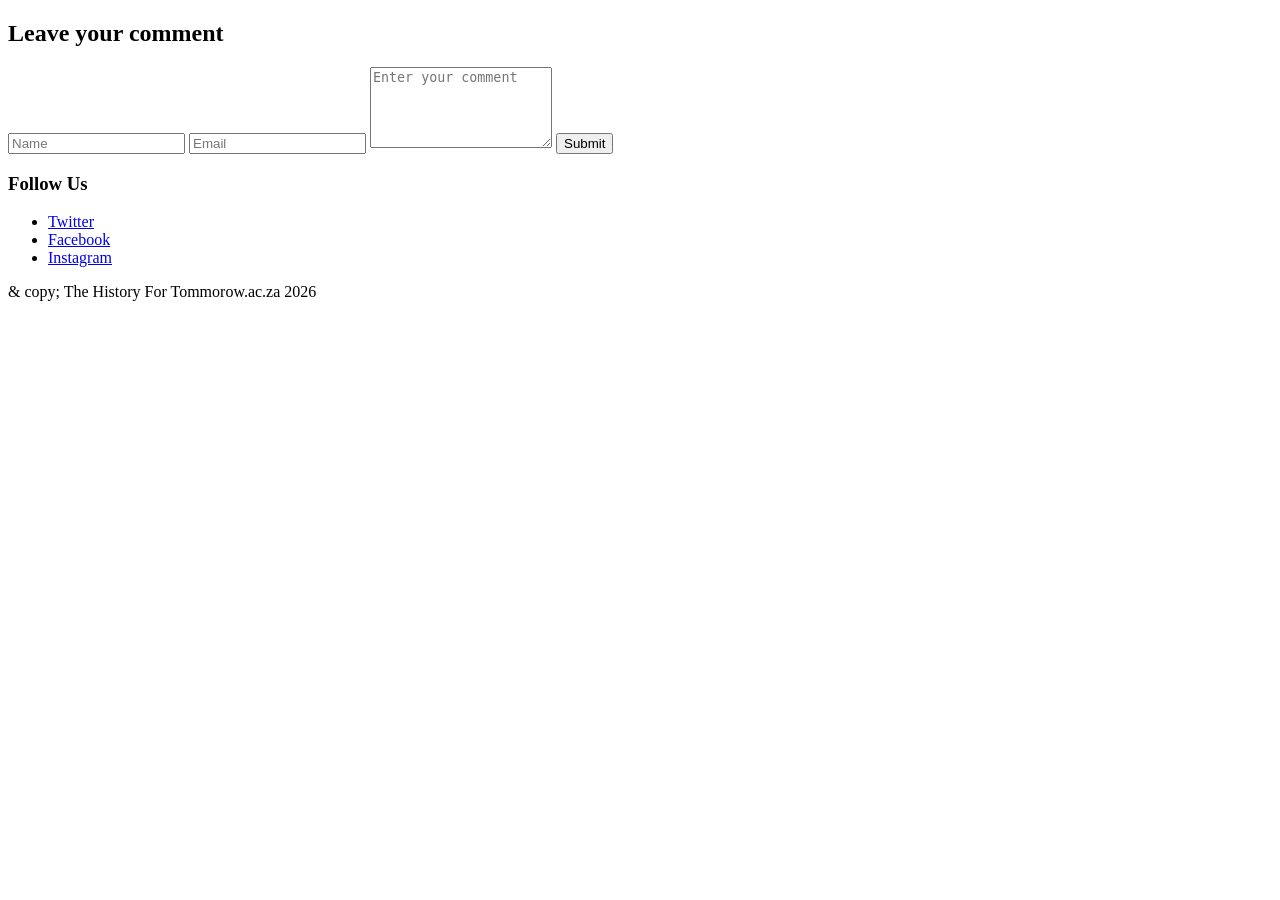
==== contact.html @ 468218f6 "First commit" ====
<!DOCTYPE html>
<html lang="en">
<head>
   <meta charset="UTF-8">
   <meta name="viewport" content="width=device-width, initial-scale=1.0">
   <title>Contacts</title>

</head>
<body>
   <div class="main-content">
       <div class="container">
           <h2>Leave your comment</h2>
           <input type="text" placeholder="Name">
           <input type="email" placeholder="Email">
           <textarea rows="5" placeholder="Enter your comment"></textarea>
           <button>Submit</button>
       </div>
   </div>

   <footer>
       <div class="footer-content">
           <h3>Follow Us</h3>
           <ul class="social-links">
               <li><a href="#">Twitter</a></li>
               <li><a href="#">Facebook</a></li>
               <li><a href="#">Instagram</a></li>
           </ul>
       </div>

       <div class="bottom-bar">
           <p>& copy; The History For Tommorow.ac.za 2026</p>
       </div>
   </footer>
</body>
</html>
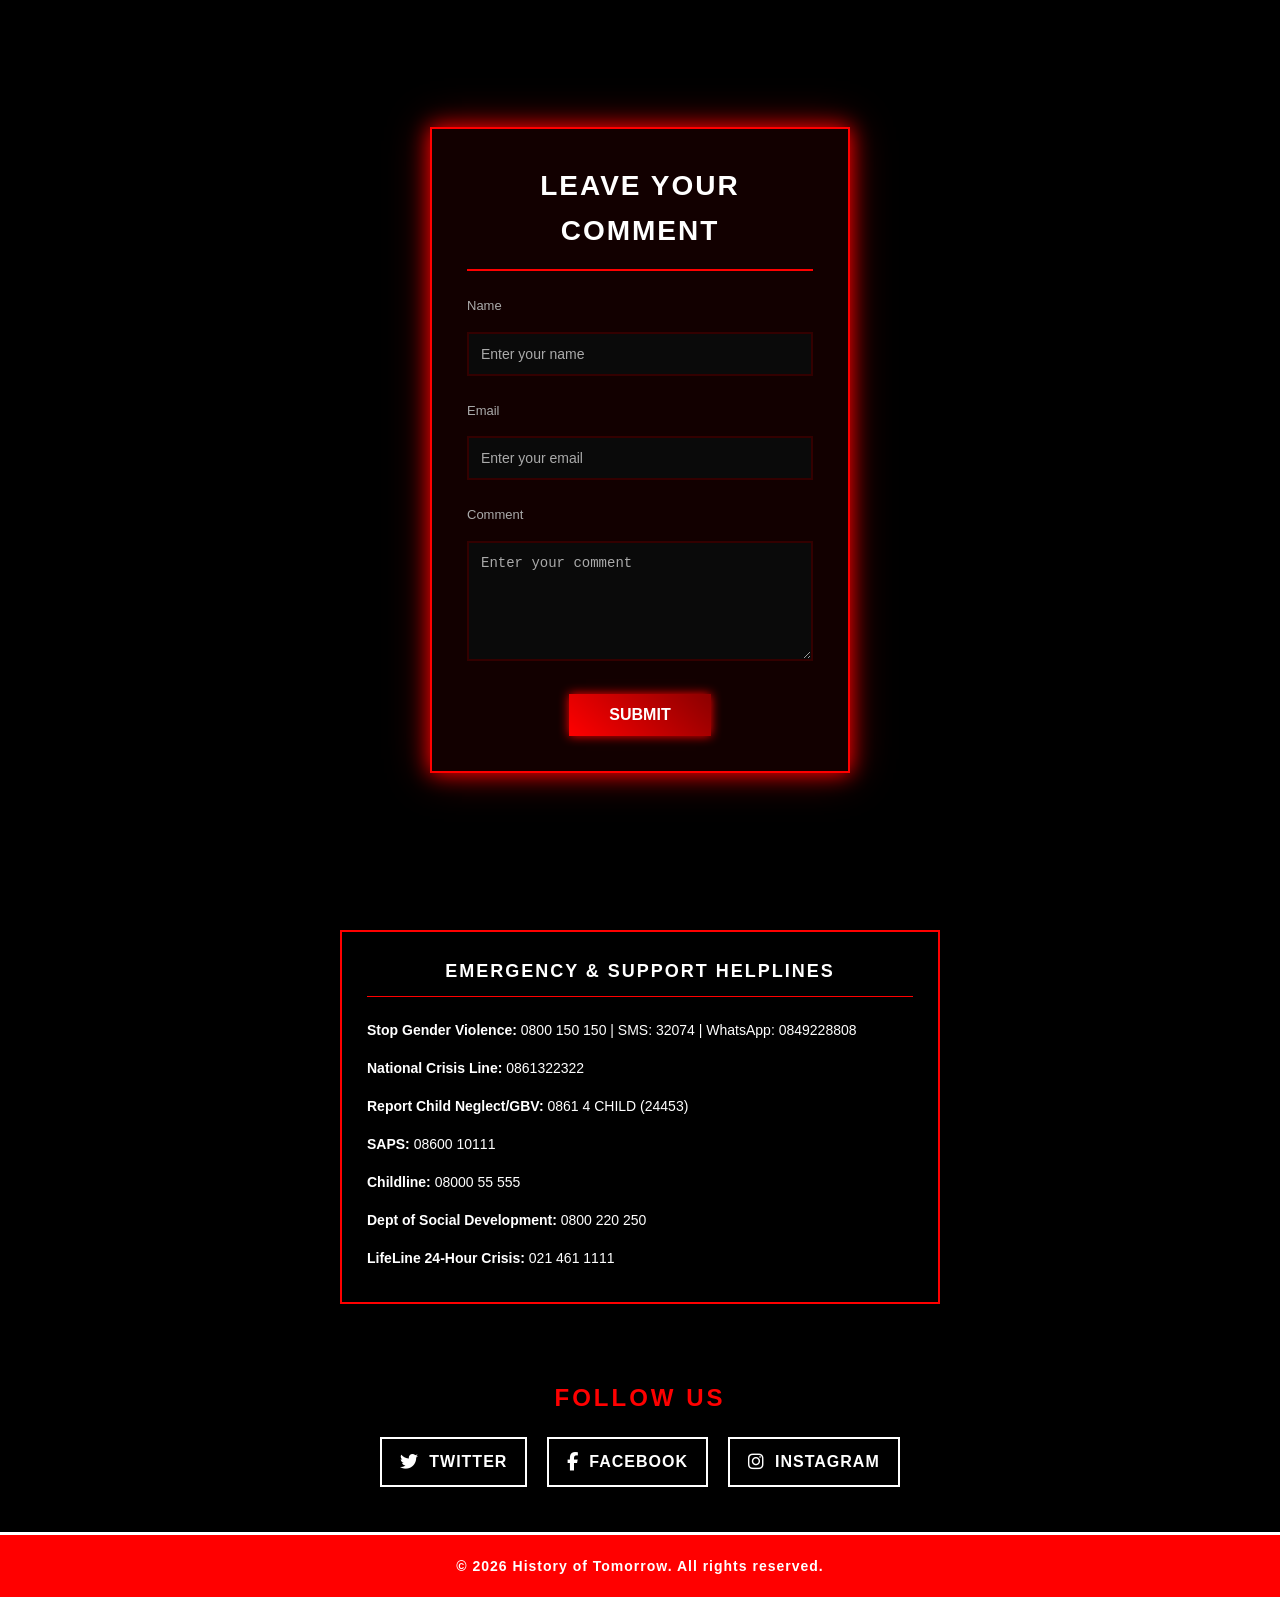
==== commit 8602b1cb: "Update website" ====
--- a/contact.html
+++ b/contact.html
@@ -4,32 +4,78 @@
    <meta charset="UTF-8">
    <meta name="viewport" content="width=device-width, initial-scale=1.0">
    <title>Contacts</title>
+ <link rel="stylesheet" href="style.css">
 
 </head>
 <body>
+   <body>
+
+   
+   
+   
+   
+   
+   
+   
+   
+   
+   
+   
+    <link rel="stylesheet" href="https://cdnjs.cloudflare.com/ajax/libs/font-awesome/6.5.0/css/all.min.css"> 
    <div class="main-content">
        <div class="container">
            <h2>Leave your comment</h2>
-           <input type="text" placeholder="Name">
-           <input type="email" placeholder="Email">
-           <textarea rows="5" placeholder="Enter your comment"></textarea>
-           <button>Submit</button>
+           <form>
+
+    <label>Name</label>
+    <input type="text" placeholder="Enter your name">
+
+    <label>Email</label>
+    <input type="email" placeholder="Enter your email">
+
+    <label>Comment</label>
+    <textarea placeholder="Enter your comment"></textarea>
+
+    <button type="submit">Submit</button>
+
+</form>
        </div>
-   </div>
+   </div> 
+
+   <!-- Crisis Helplines Section -->
+           <div class="helplines">
+               <h4>Emergency & Support Helplines</h4>
+               <ul>
+                   <li><strong>Stop Gender Violence:</strong> 0800 150 150 | SMS: 32074 | WhatsApp: 0849228808</li>
+                   <li><strong>National Crisis Line:</strong> 0861322322</li>
+                   <li><strong>Report Child Neglect/GBV:</strong> 0861 4 CHILD (24453)</li>
+                   <li><strong>SAPS:</strong> 08600 10111</li>
+                   <li><strong>Childline:</strong> 08000 55 555</li>
+                   <li><strong>Dept of Social Development:</strong> 0800 220 250</li>
+                   <li><strong>LifeLine 24-Hour Crisis:</strong> 021 461 1111</li>
+               </ul>
+           </div>
+    
+   </footer>
 
    <footer>
        <div class="footer-content">
            <h3>Follow Us</h3>
-           <ul class="social-links">
-               <li><a href="#">Twitter</a></li>
-               <li><a href="#">Facebook</a></li>
-               <li><a href="#">Instagram</a></li>
-           </ul>
+          <ul class="social-links">
+    <li><a href="#"><i class="fab fa-twitter"></i> Twitter</a></li>
+    <li><a href="#"><i class="fab fa-facebook-f"></i> Facebook</a></li>
+    <li><a href="#"><i class="fab fa-instagram"></i> Instagram</a></li>
+</ul>
        </div>
 
        <div class="bottom-bar">
-           <p>& copy; The History For Tommorow.ac.za 2026</p>
+           <p>© 2026 History of Tomorrow. All rights reserved.</p>
        </div>
    </footer>
 </body>
+
+
+
+
+
 </html>
--- a/style.css
+++ b/style.css
@@ -0,0 +1,863 @@
+ * {
+
+   margin: 0;
+   padding: 0;
+   box-sizing: border-box;
+}
+
+body {
+   font-family: 'Open Sans', sans-serif;
+   color:red;
+   line-height: 1.6;
+}
+
+h1, h2, h3 {
+   font-family: 'Montserrat', sans-serif;
+   font-weight: 700;
+}
+/* Navigation */
+
+nav {
+   display: flex;
+   justify-content: space-between;
+   align-items: center;
+   padding: 20px 60px;
+   position: fixed;
+   width: 100%;
+   top: 0;
+   z-index: 1000;
+   transition: all 0.3s ease;
+   background: transparent;
+}
+
+nav.scrolled {
+   background-color: white;
+   box-shadow: 0 2px 10px black;
+   padding: 15px 60px;
+}
+
+nav.scrolled .logo-text,
+nav.scrolled ul li a {
+   color: black;
+}
+
+.logo {
+   display: flex;
+   align-items: center;
+   gap: 12px;
+}
+
+.logo-icon {
+   width: 45px;
+   height: 45px;
+   background: red;
+   border-radius: 50%;
+   display: flex;
+   align-items: center;
+   justify-content: center;
+   color: white;
+   font-size: 20px;
+}
+
+.logo-text {
+   color: white;
+   font-weight: 700;
+   font-size: 22px;
+}
+
+.logo-text span {
+   color:red;
+}
+
+nav ul {
+   display: flex;
+   list-style: none;
+   gap: 35px;
+}
+
+nav ul li a {
+   text-decoration: none;
+   color:red;
+   font-weight: 600;
+   font-size: 14px;
+   text-transform: uppercase;
+   letter-spacing: 1px;
+   transition: color 0.3s ease;
+}
+
+nav ul li a:hover {
+   color:red;
+}
+
+/* Hero Section */
+
+.hero {
+   height: 100vh;
+   background: linear-gradient(135deg, rgba(1, 3, 4, 0.9) 0%, rgba(107, 48, 42, 0.8) 100%), 
+               url(images/WhatsApp\ Image\ 2026-03-13\ at\ 19.49.07\ \(2\)\ -\ Copy.jpeg) center/cover;
+   display: flex;
+   justify-content: center;
+   align-items: center;
+   text-align: center;
+   color: white;
+   position: relative;
+}
+
+.hero-content {
+   max-width: 800px;
+   padding: 0 30px;
+}
+
+.hero-content {
+   max-width: 800px;
+   padding: 0 30px;
+}
+
+
+@keyframes pulse {
+   0% { transform: scale(1); }
+   50% { transform: scale(1.05); }
+   100% { transform: scale(1); }
+}
+
+.hero h1 {
+   font-size: 56px;
+   font-weight: 700;
+   margin-bottom: 20px;
+   line-height: 1.1;
+   text-shadow: 2px 2px 4px black;
+}
+
+.hero h1 span {
+   color: red;
+   display: block;
+   font-size: 42px;
+   margin-top: 10px;
+}
+
+.hero-subtitle {
+   font-size: 20px;
+   font-weight: 400;
+   margin-bottom: 40px;
+   opacity: 0.95;
+   max-width: 600px;
+   margin-left: auto;
+   margin-right: auto;
+}
+
+.hero-stats {
+   display: flex;
+   justify-content: center;
+   gap: 50px;
+   margin: 40px 0;
+   flex-wrap: wrap;
+}
+
+.stat-item {
+   text-align: center;
+   background: black;
+   padding: 20px;
+   border-radius: 10px;
+   min-width: 120px;
+}
+
+.stat-number {
+   font-size: 42px;
+   font-weight: 700;
+   color: red;
+   display: block;
+   line-height: 1;
+}
+
+.stat-label {
+   font-size: 13px;
+   text-transform: uppercase;
+   letter-spacing: 1px;
+   opacity: 0.9;
+   margin-top: 8px;
+}
+
+.hero-cta {
+   display: flex;
+   gap: 20px;
+   justify-content: center;
+   flex-wrap: wrap;
+   margin-top: 40px;
+}
+
+.btn {
+   padding: 16px 40px;
+   border: none;
+   border-radius: 50px;
+   font-size: 16px;
+   font-weight: 700;
+   cursor: pointer;
+   transition: all 0.3s ease;
+   text-transform: uppercase;
+   letter-spacing: 1px;
+   text-decoration: none;
+   display: inline-block;
+}
+
+.btn-primary {
+   background: red;
+   color: white;
+}
+
+.btn-primary:hover {
+   background: red;
+   transform: translateY(-3px);
+   box-shadow: 0 10px 30px red;
+}
+
+.btn-secondary {
+   background: transparent;
+   color: white;
+   border: 2px solid white;
+}
+
+.btn-secondary:hover {
+   background: white;
+   color: #2c3e50;
+   transform: translateY(-3px);
+}
+
+/* About Preview Section */
+
+.about-preview {
+   padding: 80px 60px;
+   background: white;
+   text-align: center;
+}
+
+.about-preview h2 {
+   font-size: 36px;
+   color: black;
+   margin-bottom: 20px;
+}
+
+.about-preview p {
+   font-size: 18px;
+   color: grey;
+   max-width: 700px;
+   margin: 0 auto 30px;
+   line-height: 1.8;
+}
+
+
+/* Gallery Section */
+.gallery {
+   padding: 80px 60px;
+   background:white;
+}
+
+.gallery-header {
+   text-align: center;
+   margin-bottom: 50px;
+}
+
+.gallery-header h2 {
+   font-size: 36px;
+   color: black;
+   margin-bottom: 15px;
+}
+
+.gallery-header p {
+   font-size: 18px;
+   color: black;
+   max-width: 600px;
+   margin: 0 auto;
+}
+
+.gallery-tabs {
+   display: flex;
+   justify-content: center;
+   gap: 20px;
+   margin-bottom: 40px;
+   flex-wrap: wrap;
+}
+
+.tab-btn {
+   padding: 12px 30px;
+   border: 2px solid red;
+   background: transparent;
+   color: red;
+   border-radius: 30px;
+   cursor: pointer;
+   font-weight: 600;
+   transition: all 0.3s ease;
+}
+
+.tab-btn.active,
+.tab-btn:hover {
+   background:red;
+   color: white;
+}
+
+.gallery-grid {
+   display: grid;
+   grid-template-columns: repeat(auto-fit, minmax(300px, 1fr));
+   gap: 25px;
+   margin-bottom: 60px;
+}
+
+.gallery-item {
+   position: relative;
+   overflow: hidden;
+   border-radius: 10px;
+   box-shadow: 0 5px 15px black;
+   transition: transform 0.3s ease;
+   cursor: pointer;
+}
+
+.gallery-item:hover {
+   transform: translateY(-5px);
+   box-shadow: 0 15px 30px black;
+}
+
+.gallery-item img {
+   width: 100%;
+   height: 250px;
+   object-fit: cover;
+   transition: transform 0.3s ease;
+}
+
+.gallery-item:hover img {
+   transform: scale(1.1);
+}
+
+.gallery-overlay {
+   position: absolute;
+   bottom: 0;
+   left: 0;
+   right: 0;
+   background: linear-gradient(to top, black , transparent);
+   color: white;
+   padding: 20px;
+   transform: translateY(100%);
+   transition: transform 0.3s ease;
+}
+
+.gallery-item:hover .gallery-overlay {
+   transform: translateY(0);
+}
+
+.gallery-overlay h3 {
+   font-size: 18px;
+   margin-bottom: 5px;
+}
+
+.gallery-overlay p {
+   font-size: 14px;
+   opacity: 0.9;
+}
+
+/*Education section*/
+
+.education {
+   padding: 80px 60px;
+   background: white;
+   text-align: center;
+}
+
+.education h2 {
+   font-size: 36px;
+   color: black;
+   margin-bottom: 20px;
+}
+
+.education p {
+   font-size: 18px;
+   color: grey;
+   max-width: 700px;
+   margin: 0 auto 30px;
+   line-height: 1.8;
+}
+
+    /*Contact section*/
+
+       * {
+           box-sizing: border-box;
+           padding: 0;
+           margin: 0;
+       }
+
+       body {
+           min-height: 100vh;
+           display: flex;
+           flex-direction: column;
+           font-family: 'Segoe UI', Tahoma, Geneva, Verdana, sans-serif;
+           background-color: white;
+       }
+       .main-content {
+           flex: 1;
+           display: flex;
+           align-items: center;
+           justify-content: center;
+           padding: 40px 20px;
+       }
+
+       .container {
+           width: 100%;
+           max-width: 400px;
+           padding: 40px;
+           background-color: white;
+           border: 3px solid black;
+           box-shadow: 8px 8px 0px red;
+           text-align: center;
+       }
+
+       h2 {
+           margin-bottom: 25px;
+           color: black;
+           font-size: 28px;
+           text-transform: uppercase;
+           letter-spacing: 2px;
+           border-bottom: 3px solid red;
+           padding-bottom: 15px;
+       }
+
+       input, textarea {
+           width: 100%;
+           padding: 12px;
+           margin: 10px 0;
+           border: 2px solid black;
+           outline: none;
+           font-size: 14px;
+           transition: all 0.3s ease;
+       }
+
+       input:focus, textarea:focus {
+           border-color: red;
+           box-shadow: 4px 4px 0px black;
+       }
+
+       textarea {
+           resize: vertical;
+           min-height: 120px;
+       }
+
+       button {
+           border: 2px solid black;
+           background-color: hsl(0, 99%, 36%);
+           padding: 12px 40px;
+           color: white;
+           font-size: 16px;
+           font-weight: bold;
+           text-transform: uppercase;
+           cursor: pointer;
+           margin-top: 15px;
+           transition: all 0.3s ease;
+           box-shadow: 4px 4px 0px black;
+       }
+
+       button:hover {
+           background-color: black;
+           transform: translate(-2px, -2px);
+           box-shadow: 6px 6px 0px red;
+       }
+
+       /* Footer Styles */
+       footer {
+           background-color: black;
+           color: white;
+           width: 100%;
+       }
+
+       .footer-content {
+           display: flex;
+           flex-direction: column;
+           align-items: center;
+           padding: 40px 20px;
+       }
+
+       .footer-content h3 {
+           font-size: 24px;
+           color: red;
+           margin-bottom: 20px;
+           text-transform: uppercase;
+           letter-spacing: 3px;
+       }
+
+       .social-links {
+           display: flex;
+           gap: 30px;
+           list-style: none;
+           margin-bottom: 30px;
+       }
+
+       .social-links li a {
+           color: white;
+           text-decoration: none;
+           font-size: 16px;
+           font-weight: bold;
+           text-transform: uppercase;
+           letter-spacing: 1px;
+           padding: 8px 16px;
+           border: 2px solid white;
+           transition: all 0.3s ease;
+           display: inline-block;
+       }
+
+       .social-links li a:hover {
+           background-color: red;
+           border-color: red;
+           color: white;
+           transform: translateY(-3px);
+       }
+
+       .bottom-bar {
+           background-color: red;
+           text-align: center;
+           padding: 20px;
+           border-top: 3px solid white;
+       }
+
+       .bottom-bar p {
+           font-size: 14px;
+           font-weight: bold;
+           color: white;
+           letter-spacing: 1px;
+       }
+
+      * {
+    box-sizing: border-box;
+    padding: 0;
+    margin: 0;
+}
+
+body {
+    min-height: 100vh;
+    display: flex;
+    flex-direction: column;
+    font-family: 'Segoe UI', Tahoma, Geneva, Verdana, sans-serif;
+    background-color: #f2f2f2;
+}
+
+/* Main Content Area */
+.main-content {
+    flex: 1;
+    display: flex;
+    justify-content: center;
+    align-items: flex-start;
+    padding: 60px 20px;
+}
+
+.container {
+    width: 100%;
+    max-width: 420px;
+    padding: 35px;
+    background-color: white;
+    border: 3px solid black;
+    box-shadow: 8px 8px 0px red;
+    text-align: center;
+}
+
+h2 {
+    margin-bottom: 25px;
+    color: black;
+    font-size: 28px;
+    text-transform: uppercase;
+    letter-spacing: 2px;
+    border-bottom: 3px solid red;
+    padding-bottom: 15px;
+}
+
+input,
+textarea {
+    width: 100%;
+    padding: 12px;
+    margin: 10px 0;
+    border: 2px solid black;
+    outline: none;
+    font-size: 14px;
+    transition: all 0.3s ease;
+}
+
+input:focus,
+textarea:focus {
+    border-color: red;
+    box-shadow: 4px 4px 0px black;
+}
+
+textarea {
+    resize: vertical;
+    min-height: 120px;
+}
+
+button {
+    border: 2px solid black;
+    background-color: hsl(0, 99%, 36%);
+    padding: 12px 40px;
+    color: white;
+    font-size: 16px;
+    font-weight: bold;
+    text-transform: uppercase;
+    cursor: pointer;
+    margin-top: 15px;
+    transition: all 0.3s ease;
+    box-shadow: 4px 4px 0px black;
+}
+
+button:hover {
+    background-color: black;
+    transform: translate(-2px, -2px);
+    box-shadow: 6px 6px 0px red;
+}
+
+/* Footer */
+footer {
+    background-color: black;
+    color: white;
+    width: 100%;
+    margin-top: 40px;
+}
+
+.footer-content {
+    display: flex;
+    flex-direction: column;
+    align-items: center;
+    padding: 35px 20px;
+}
+
+.footer-content h3 {
+    font-size: 24px;
+    color: red;
+    margin-bottom: 20px;
+    text-transform: uppercase;
+    letter-spacing: 3px;
+}
+
+.social-links {
+    display: flex;
+    flex-wrap: wrap;
+    justify-content: center;
+    gap: 20px;
+    list-style: none;
+    margin-bottom: 10px;
+}
+
+.social-links li a {
+    color: white;
+    text-decoration: none;
+    font-size: 16px;
+    font-weight: bold;
+    text-transform: uppercase;
+    letter-spacing: 1px;
+    padding: 10px 18px;
+    border: 2px solid white;
+    transition: all 0.3s ease;
+    display: inline-block;
+}
+
+.social-links li a:hover {
+    background-color: red;
+    border-color: red;
+    transform: translateY(-3px);
+}
+
+.bottom-bar {
+    background-color: red;
+    text-align: center;
+    padding: 12px;
+    border-top: 3px solid white;
+}
+
+.bottom-bar p {
+    font-size: 12px;
+    font-weight: bold;
+    color: white;
+    letter-spacing: 1px;
+}
+
+
+body {
+    margin: 0;
+    padding: 0;
+    font-family: 'Segoe UI', Tahoma, Geneva, Verdana, sans-serif;
+    background-color: black; /* same as homepage */
+    color: white;
+}
+
+.main-content {
+    flex: 1;
+    display: flex;
+    justify-content: center;
+    align-items: center;
+    padding: 80px 20px;
+    background-color: black; /* match homepage */
+}
+
+.container {
+    width: 100%;
+    max-width: 420px;
+    padding: 35px;
+    background-color: #111; /* dark theme */
+    border: 2px solid red;
+    box-shadow: 0 0 20px rgba(255, 0, 0, 0.4);
+    text-align: center;
+}
+
+input, textarea {
+    width: 100%;
+    padding: 12px;
+    margin: 10px 0;
+    border: 2px solid red;
+    background-color: black;
+    color: white;
+}
+
+input::placeholder,
+textarea::placeholder {
+    color: #aaa;
+}
+h2 {
+    color: white;
+    border-bottom: 2px solid red;
+}
+
+.social-links li a {
+    display: flex;
+    align-items: center;
+    gap: 10px;
+}
+
+.social-links i {
+    font-size: 18px;
+}
+
+.social-links li:nth-child(1) a:hover {
+    background-color: #1DA1F2; /* Twitter blue */
+    border-color: #1DA1F2;
+}
+
+.social-links li:nth-child(2) a:hover {
+    background-color: #1877F2; /* Facebook blue */
+    border-color: #1877F2;
+}
+
+.social-links li:nth-child(3) a:hover {
+    background: linear-gradient(45deg, #feda75, #d62976, #962fbf);
+    border-color: #d62976;
+}
+
+.main-content {
+    background: radial-gradient(circle at top, #1a0000, #000);
+}
+
+.container {
+    background: rgba(20, 0, 0, 0.9);
+    border: 2px solid red;
+    box-shadow: 
+        0 0 20px red,
+        0 0 40px rgba(255, 0, 0, 0.4);
+    backdrop-filter: blur(10px);
+}
+
+input, textarea {
+    background-color: #0a0a0a;
+    border: 2px solid #330000;
+    color: white;
+    transition: 0.3s;
+}
+
+input:focus, textarea:focus {
+    border-color: red;
+    box-shadow: 0 0 10px red;
+}
+
+button {
+    background: linear-gradient(45deg, red, darkred);
+    border: none;
+    box-shadow: 0 0 10px red;
+    transition: 0.3s;
+}
+
+button:hover {
+    transform: scale(1.05);
+    box-shadow: 0 0 25px red;
+}
+
+label {
+    display: block;
+    margin-top: 15px;
+    margin-bottom: 5px;
+    font-size: 13px;
+    color: #aaa;
+    text-align: left;
+}
+
+.main-content {
+    min-height: 100vh;
+    display: flex;
+    justify-content: center;
+    align-items: center;
+
+    background: 
+        linear-gradient(rgba(0,0,0,0.05), rgba(0,0,0,0.1)),
+        url("images/WhatsApp Image 2026-03-24 at 18.54.30");
+
+    background-size: cover;
+    background-position: center;
+}
+
+/* Helplines Section - CENTERED BLOCK, LEFT-ALIGNED TEXT */
+.helplines {
+    margin-top: 30px;
+    padding: 25px;
+    background-color: black;
+    border: 2px solid red;
+    max-width: 600px;
+    width: 100%;
+    margin-left: auto;
+    margin-right: auto; /* Centers the block */
+}
+
+.helplines h4 {
+    color: white; /* Changed to white */
+    font-size: 18px;
+    text-transform: uppercase;
+    letter-spacing: 2px;
+    margin-bottom: 15px;
+    text-align: center; /* Heading centered */
+    border-bottom: 1px solid red;
+    padding-bottom: 10px;
+}
+
+.helplines ul {
+    list-style: none;
+    padding: 0;
+    text-align: left; /* Left-aligned list items */
+}
+
+.helplines li {
+    color: white; /* White text */
+    font-size: 14px;
+    padding: 8px 0;
+    border-bottom: 1px solid black;
+    line-height: 1.5;
+    text-align: left; /* Left-aligned text */
+}
+
+.helplines li:last-child {
+    border-bottom: none;
+}
+
+.helplines li strong {
+    color: white; /* White text for labels too */
+}
+
+.bottom-bar {
+    background-color: red;
+    text-align: center;
+    padding: 20px;
+    border-top: 3px solid white;
+}
+
+.bottom-bar p {
+    font-size: 14px;
+    font-weight: bold;
+    color: white;
+    letter-spacing: 1px;
+}
+
